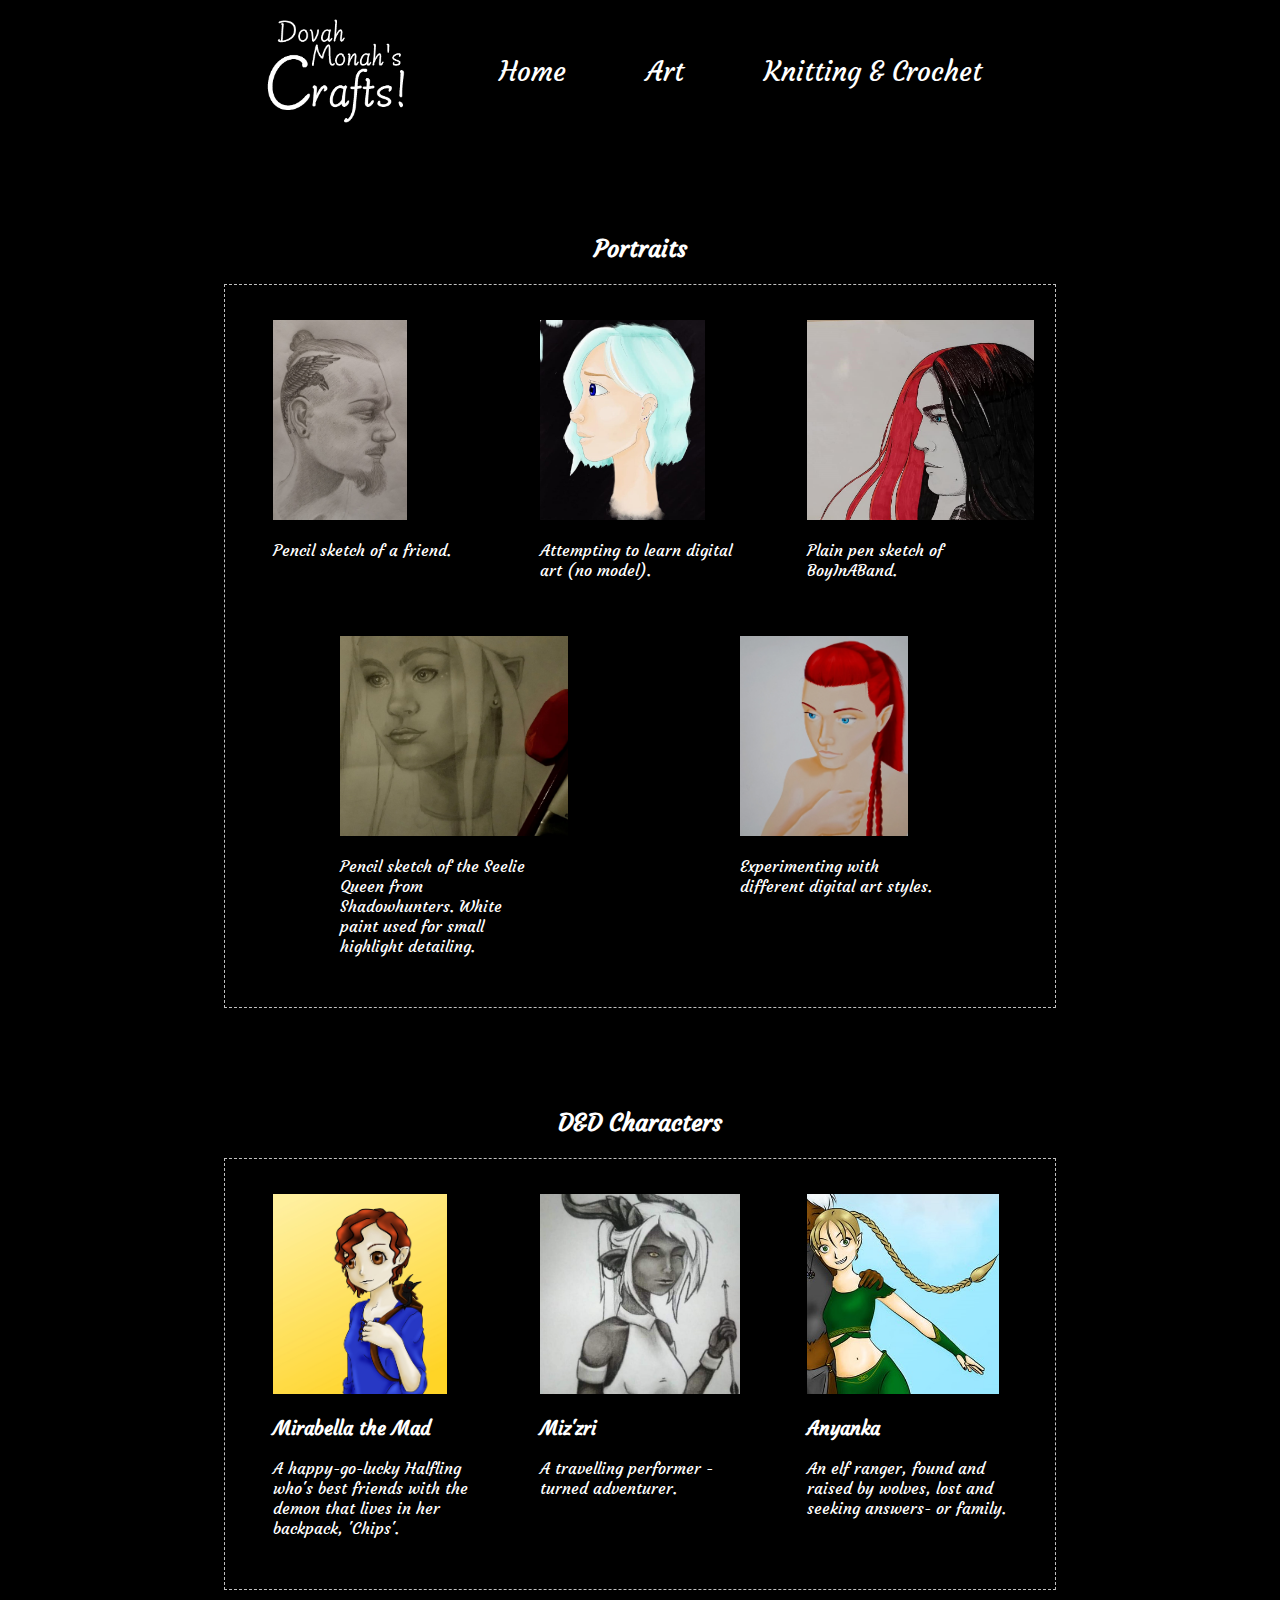
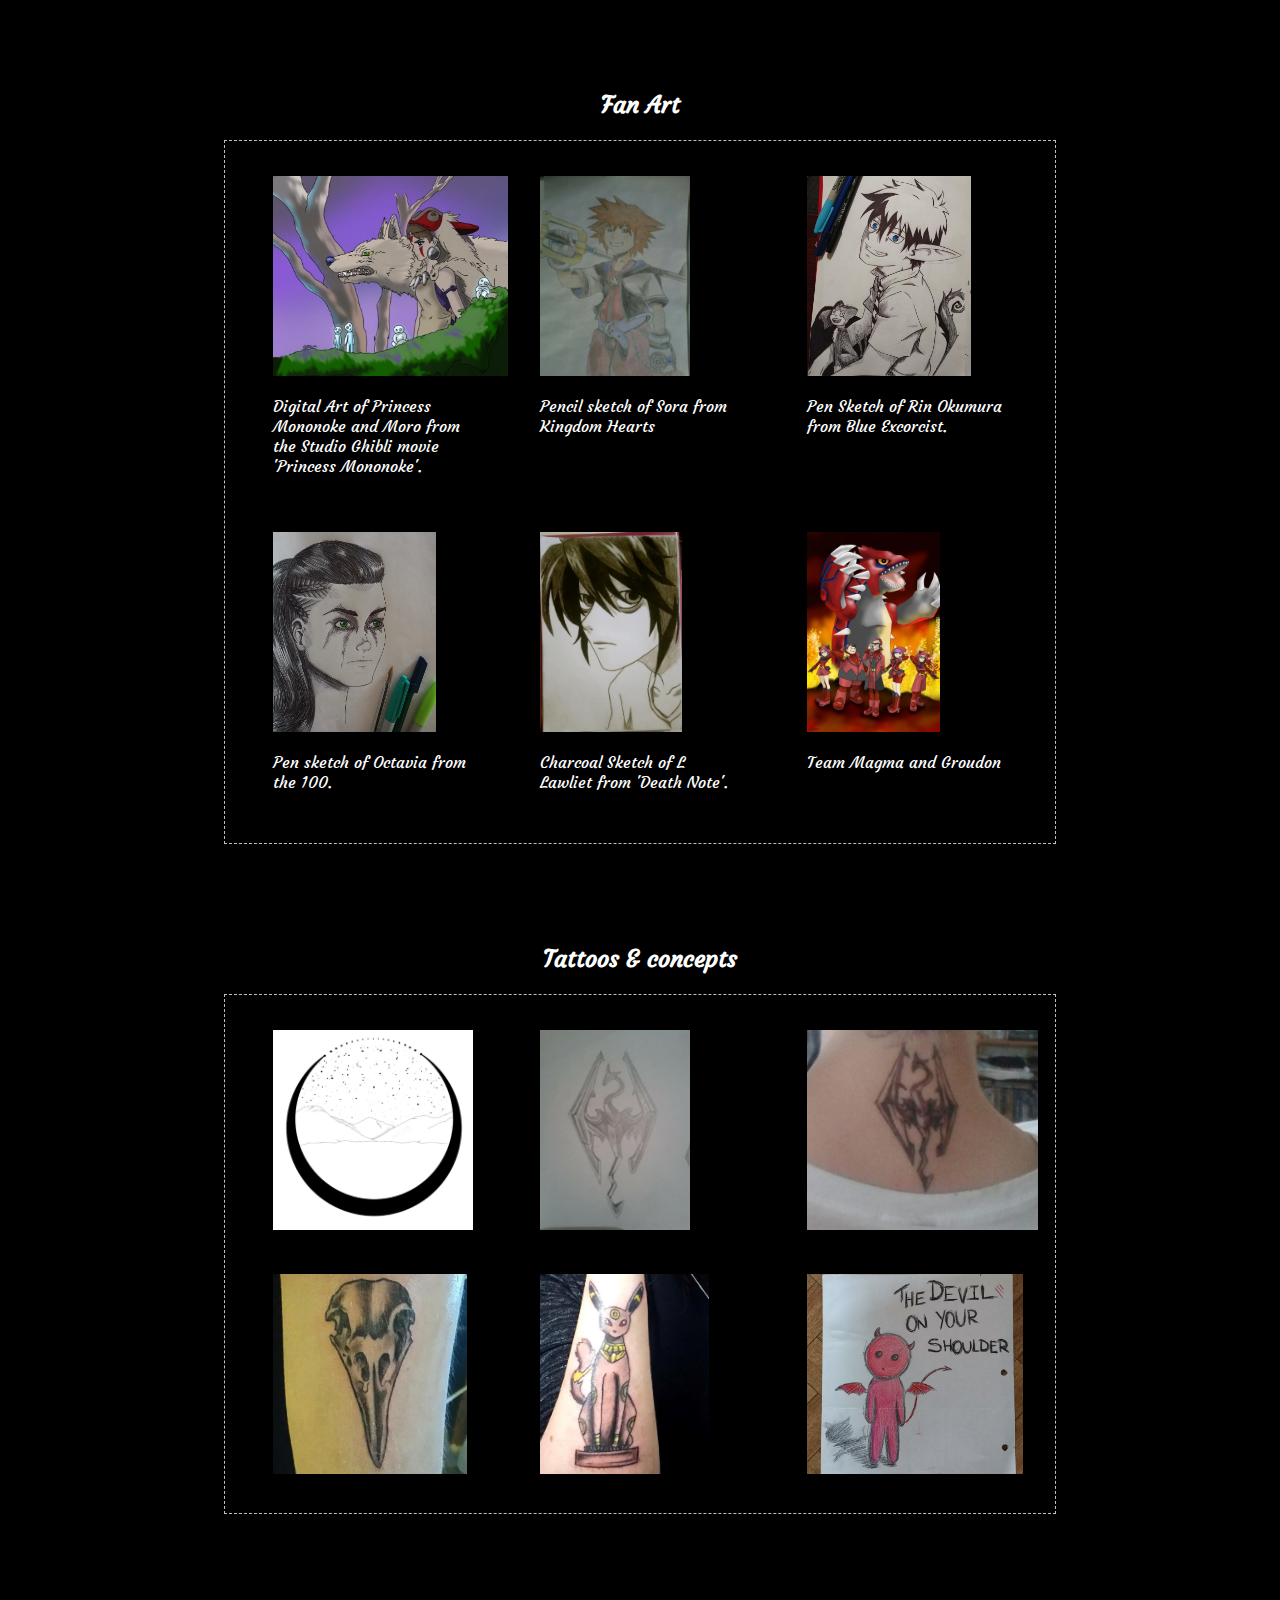
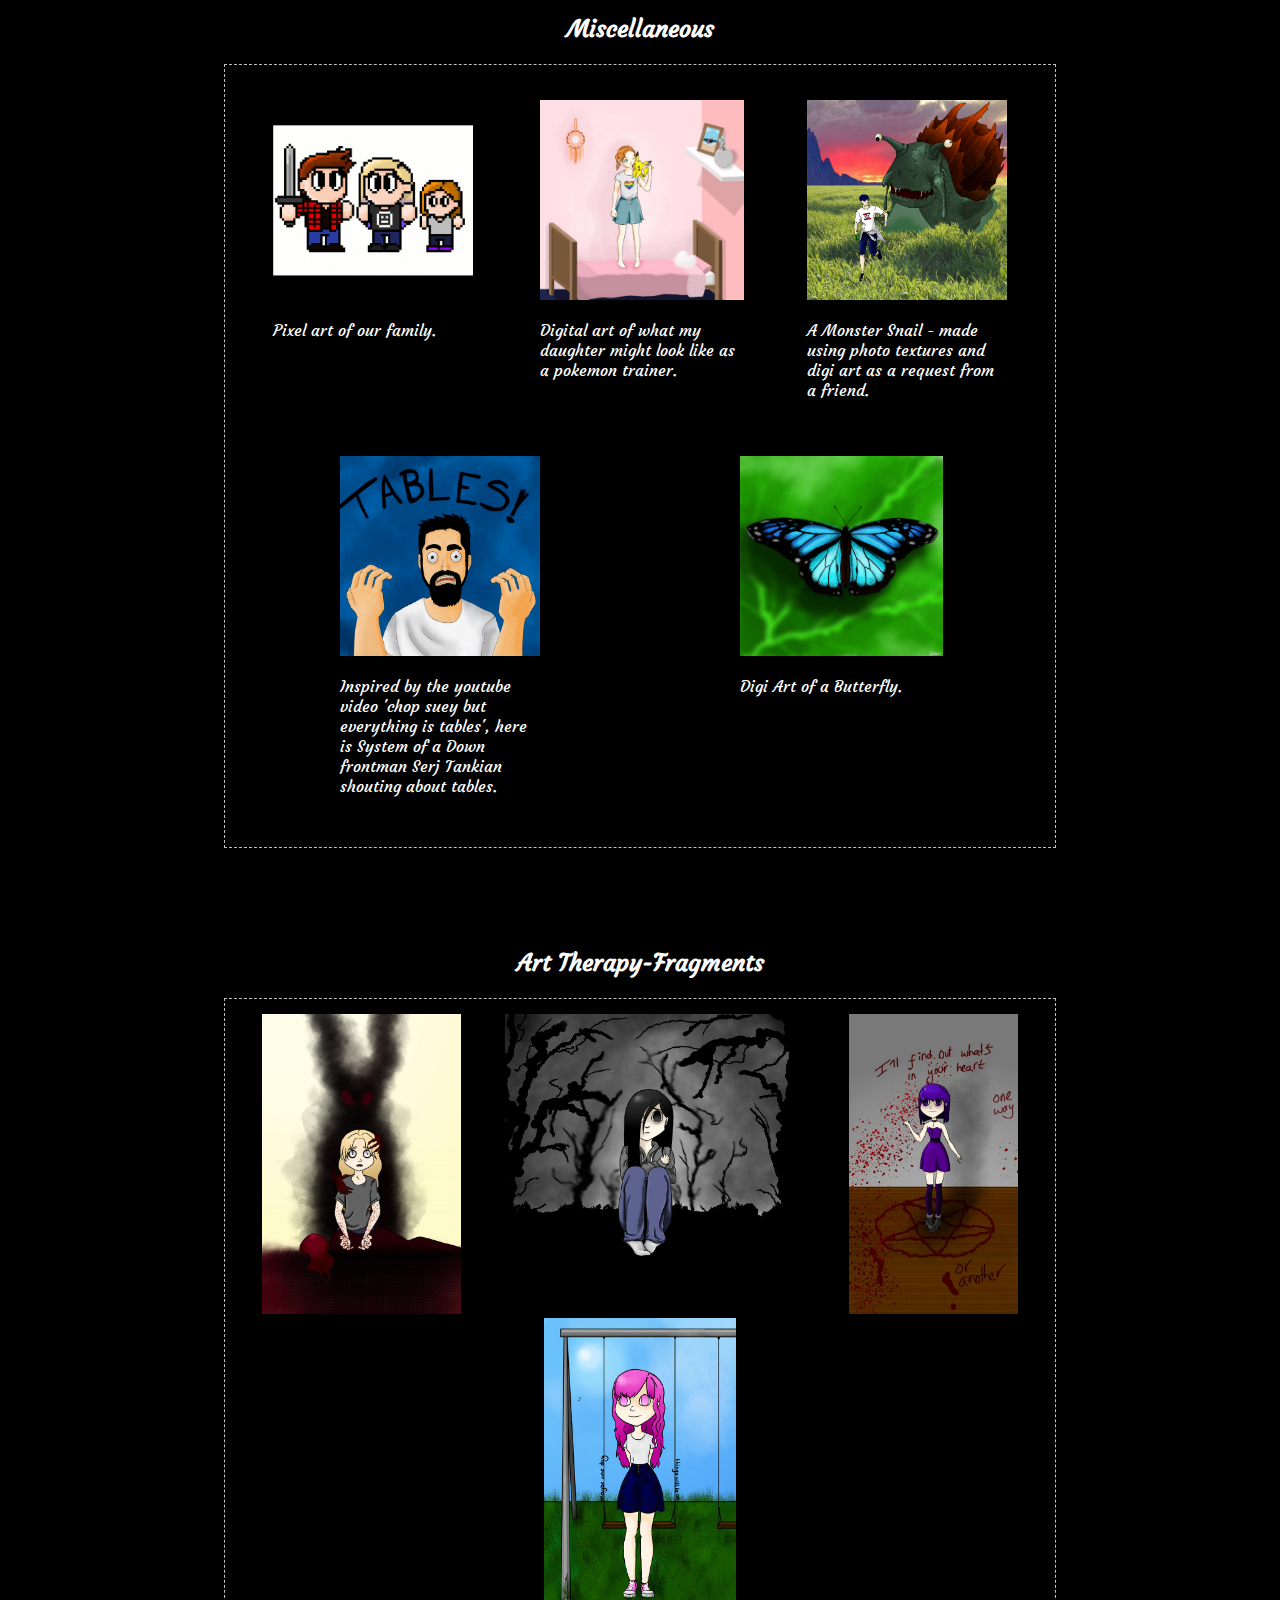
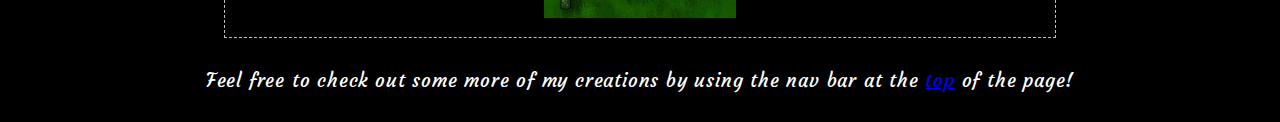
==== art.html @ a4caca9a "Update page aesthetic" ====
<!DOCTYPE html>
<html lang="en">
<head>
    <meta charset="utf-8">
    <meta name="viewport" content="width=device-width, initial-scale=1">
    <link rel="stylesheet" href="style.css">
    <link rel="preconnect" href="https://fonts.gstatic.com">
    <link href="https://fonts.googleapis.com/css2?family=Courgette&family=Quattrocento:wght@400;700&display=swap" rel="stylesheet">
    <title>DovahMonahsArt</title>
</head>
<body>
    <header id="top">
        <img src="logo.png">
        <nav>
            <ul>
                <li><a href="index.html">Home</a></li>
                <li><a href="art.html">Art</a></li>
                <li><a href="knit.html">Knitting & Crochet</a></li>
            </ul>
        </nav>
    </header>
    <main>
        <div>
            <h2>Portraits</h2>
            <div class="projects">
                <div class="proj">
                    <img src="callum.jpg">
                    <p>Pencil sketch of a friend.</p>
                </div>
                <div class="proj">
                    <img src="girlprofile.jpg">
                    <p>Attempting to learn digital art (no model).</p>
                </div>
                <div class="proj">
                    <img src="boyinaband.jpg">
                    <p>Plain pen sketch of BoyInABand.</p>
                </div>
                <div class="proj">
                    <img src="seeliequeen.jpg">
                    <p>Pencil sketch of the Seelie Queen from Shadowhunters. White paint used for small highlight detailing.</p>
                </div>
                <div class="proj">
                    <img src="redhead.jpg">
                    <p>Experimenting with different digital art styles.</p>
                </div>
            </div>
        </div>
        <div>
            <h2>D&D Characters</h2>
            <div class="projects">
                <div class="proj">
                    <img src="mirabella.jpeg">
                    <h3>Mirabella the Mad</h3>
                    <p>A happy-go-lucky Halfling who's best friends with the demon that lives in her backpack, 'Chips'.</p>
                </div>
                <div class="proj">
                    <img src="miz'zri.jpg">
                    <h3>Miz'zri</h3>
                    <p>A travelling performer - turned adventurer.</p>
                </div>
                <div class="proj">
                    <img src="anya.jpg">
                    <h3>Anyanka</h3>
                    <p>An elf ranger, found and raised by wolves, lost and seeking answers- or family.</p>
                </div>
            </div>
        </div>
        <div>
            <h2>Fan Art</h2>
            <div class="projects">
                <div class="proj">
                    <img src="mononoke.jpg">
                    <p>Digital Art of Princess Mononoke and Moro from the Studio Ghibli movie 'Princess Mononoke'.</p>
                </div>
                
                <div class="proj">
                    <img src="kingdomhearts.jpg">
                    <p>Pencil sketch of Sora from Kingdom Hearts</p>
                </div>
                <div class="proj">
                    <img src="rin.jpg">
                    <p>Pen Sketch of Rin Okumura from Blue Excorcist.</p>
                </div>
                <div class="proj">
                    <img src="octavia.jpg">
                    <p>Pen sketch of Octavia from the 100.</p>
                </div>
                <div class="proj">
                    <img src="l.jpg">
                    <p>Charcoal Sketch of L Lawliet from 'Death Note'.</p>
                </div>
                <div class="proj">
                    <img src="teammagma.jpg">
                    <p>Team Magma and Groudon</p>
                </div>
            </div>
        </div>
        <div>
            <h2>Tattoos & concepts</h2>
            <div class="projects">
                <div class="proj">
                    <img src="mountains.jpg">
                </div>
                <div class="proj">
                    <img src="skyrim.jpg">
                </div>
                <div class="proj">
                    <img src="skyrimtat.jpg">
                </div>
                <div class="proj">
                    <img src="skull.jpg">
                </div>
                <div class="proj">
                    <img src="umbreontat.jpg">
                </div>
                <div class="proj">
                    <img src="devil.jpg">
                </div>
            </div>
        </div>
        <div>
            <h2>Miscellaneous</h2>
            <div class="projects">
                <div class="proj">
                    <img src="pixelfamily.jpg">
                    <p>Pixel art of our family.</p>
                </div>
                <div class="proj">
                    <img src="kiddotrainer.jpg">
                    <p>Digital art of what my daughter might look like as a pokemon trainer.</p>
                </div>
                <div class="proj">
                    <img src="monstersnail.jpeg">
                    <p>A Monster Snail - made using photo textures and digi art as a request from a friend.</p>
                </div>
                <div class="proj">
                    <img src="tables.jpg">
                    <p>Inspired by the youtube video 'chop suey but everything is tables', here is System of a Down frontman Serj Tankian shouting about tables.</p>
                </div>
                <div class="proj">
                    <img src="butterfly.jpg">
                    <p>Digi Art of a Butterfly.</p>
                </div>
            </div>            
        </div>
        <div>
            <h2>Art Therapy-Fragments</h2>
            <div class="projects">
                <div class="projb">
                    <img src="guiltfrag.jpg">
                </div>
                <div class="projb">
                    <img src="depressionfrag.jpg">
                </div>
                <div class="projb">
                    <img src="paranoiafrag.jpg">
                </div>
                <div class="projb">
                    <img src="optimismfrag.jpg">
                </div>
            </div>
            
        </div>
        
    </main>
    <footer>
        <p>Feel free to check out some more of my creations by using the nav bar at the <a href="#top">top</a> of the page!</p>
    </footer>
</body>
    
</html>
---- style.css ----
html {
    background-color: black;
    color:white;
    font-family: Courgette;
    font-size: 16px;
}

header {
    display: flex;
    justify-content: center;
}

header img {
    height:120px;
    width: auto;
}

nav ul {
    list-style: none;
    display: flex;
    justify-content: center;
}

nav li {
    margin: 30px 40px;
    font-size: 1.7rem;
}

nav li a {
    text-decoration: none;
    color: white;
}

nav li a:hover {
    color: grey;
}

.mission {
    display: flex;
    background-image: url("peachdc.jpg");
    background-repeat: no-repeat;
    height: 850px;
    width: 504px;
    background-size: contain;
    margin: 20px auto;
    align-items: center;
    justify-content: center;
}

.mission p {
    background-color: rgba(0, 0, 0, 0.8);
    width: 100%;
    padding:10px;
    font-size: 1.5rem;
    text-align: center;
    letter-spacing: .2rem;
}

h2 {
    text-align: center;
    margin-top: 100px;
}

.projects {
    display: flex;
    flex-wrap: wrap;
    max-width: 800px;
    margin: 20px auto;
    justify-content: space-around;
    padding: 15px;
    border: dashed 1px silver;
}

.proj img{
    width: auto;
    height: 200px;
}
.projb img{
    height: 300px;
    width:auto;
}
.proj {
    width: 200px;
    margin: 20px;
}

#leftright {
    display: flex;
    flex-direction: column;
    margin: 10px auto;
    width: 800px;
}

#leftright img {
    height: 200px;
    width: auto;
}

.left {
    display: flex;
    justify-content: flex-start;
    margin: 20px;
}

.right {
    display: flex;
    flex-direction: row-reverse;
    justify-content: flex-start;
    margin:20px;
}

.left div {
    width: 300px;
    padding: 10px 20px;
    background-color: rgba(100,100,100,.25);
}

.right div {
    width: 300px;
    padding: 10px 20px;
    background-color: rgba(100,100,100,.25);
    text-align: right;
}

.left p, .right p {
    font-family: Quattrocentro;
    font-size: 1.1rem;
    letter-spacing: .1rem;
}

footer {
    text-align: center;
    font-size: 1.2rem;
    letter-spacing: 0.05rem;
    margin:30px;
}

@media only screen and (max-width:670px){
    header{
        flex-direction: column;
    }
    header img {
        height: 160px;
        width:220px;
        margin: 10px auto;
    }
    
    nav ul{
        padding: 0;
    }
    
    .mission{
        height: 500px;
        width:300px;
    }
    
    .mission p {
        font-size: 1.2rem;
        letter-spacing: .1rem;
    }
    .projects{
        max-width: 500px;
    }
    .proj {
        width: 400px;
    }
    .proj img {
        width: 380px;
        height: auto;
    }
    .projb img{
        height:450px;
        width: auto;
    }
    
    #leftright {
        max-width: 600px;
    }
}

@media only screen and (max-width:460px){
    html {
        font-family: Quattrocentro;
    }
    
    nav li {
        font-size: 1.2rem;
        margin: 10px;
    }
    .projects {
        width: 300px;
    }
    
    .proj {
        width: 280px;
    }
    .proj img{
        height: auto;
        width: 260px;
    }
    .projb img{
        width: 260px;
        height: auto;
    }
    #leftright {
        max-width: 300px;
        font-size: 1.2rem;
    }
    #leftright img {
        width: 300px;
        height:300px;
    }
    .left,.right {
        flex-direction: column;
        justify-content: center;
        flex-wrap: wrap;
        margin: 60px auto 0 auto;
    }
    .left div, .right div {
        width: 280px;
        padding:10px;
    }
    
}
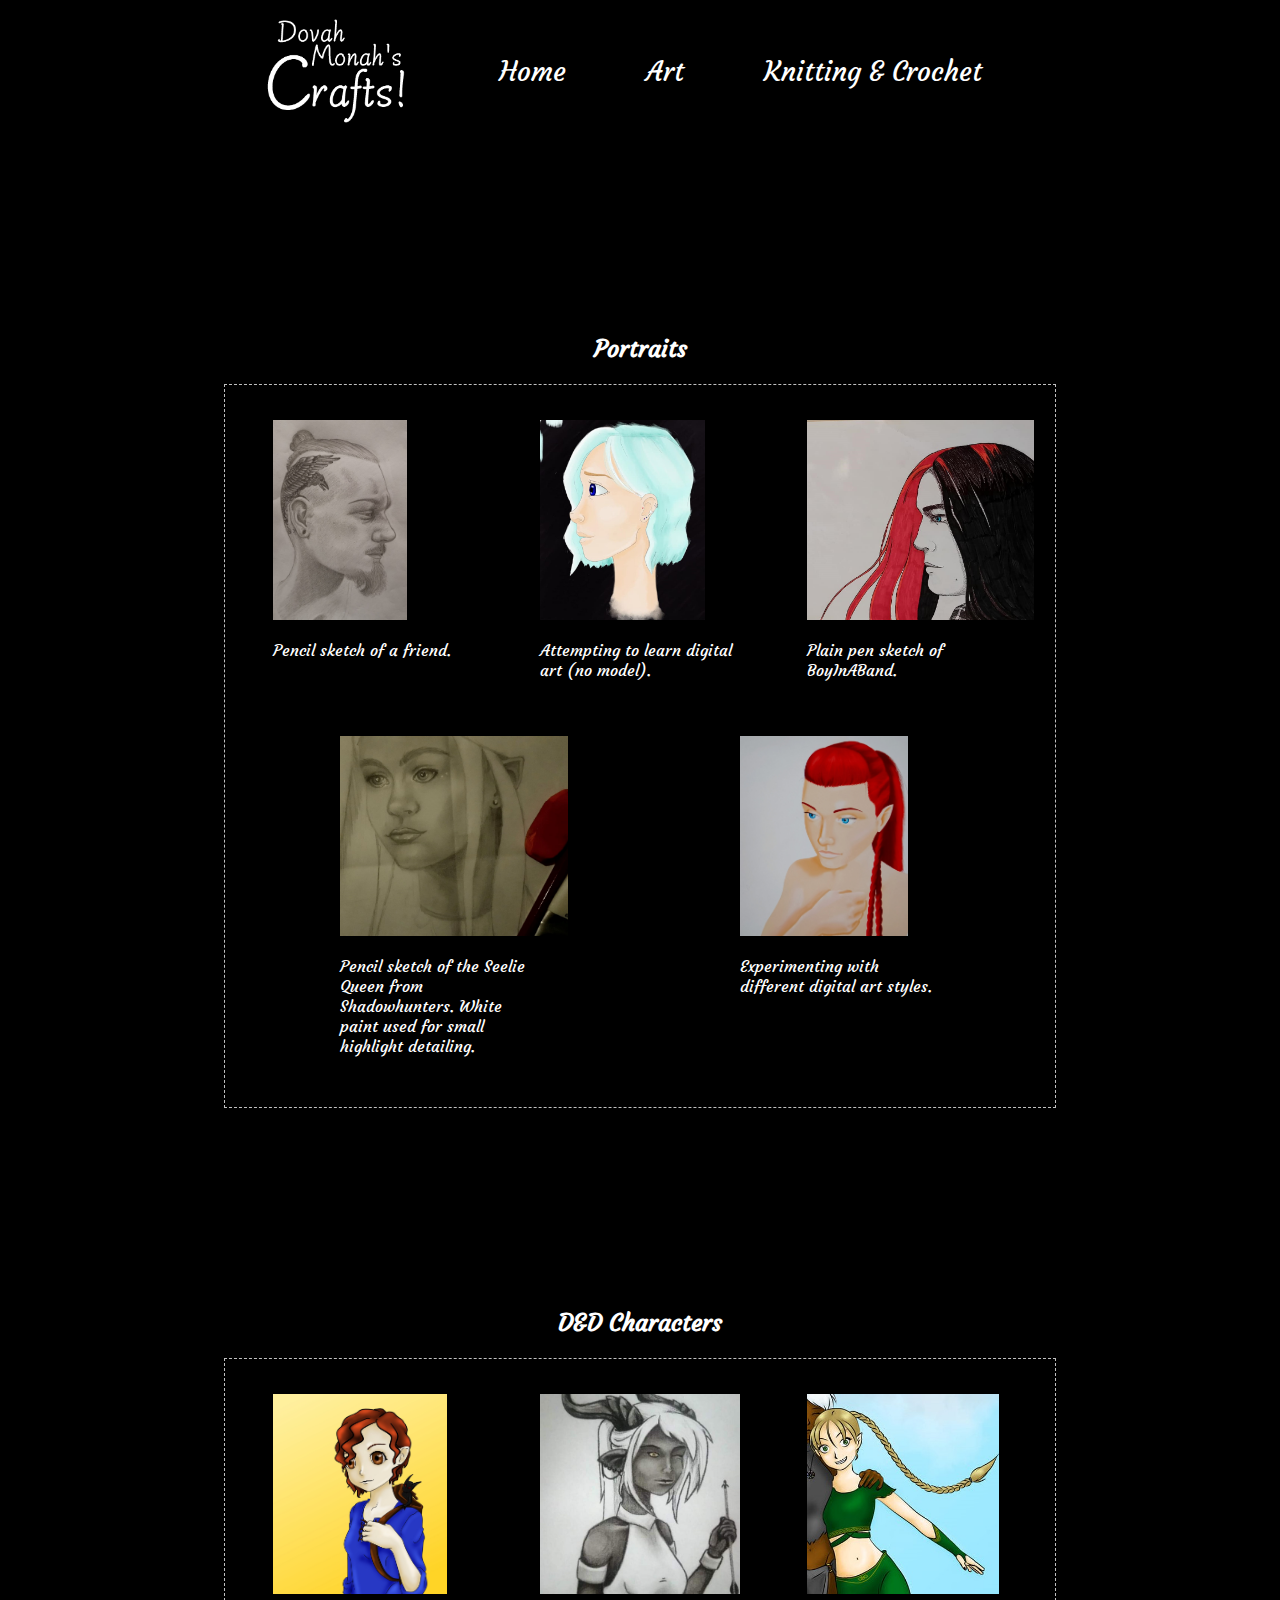
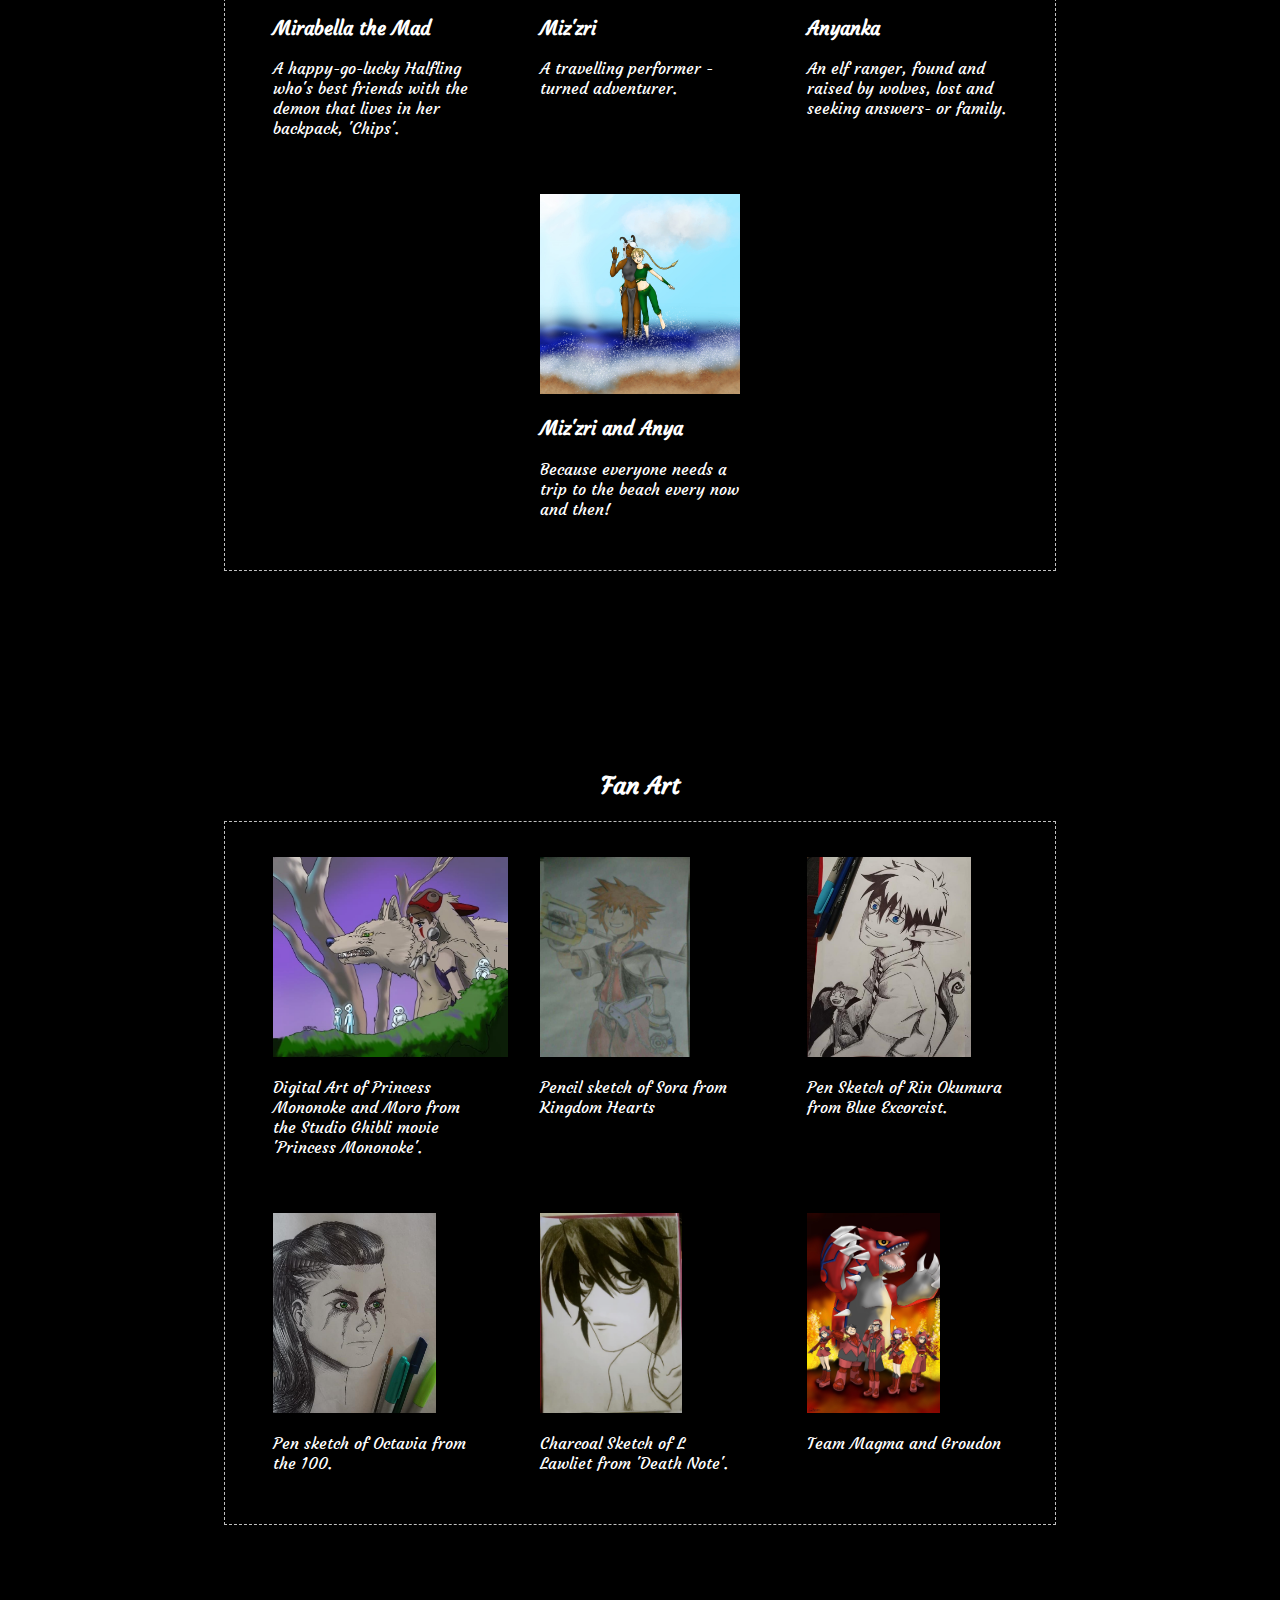
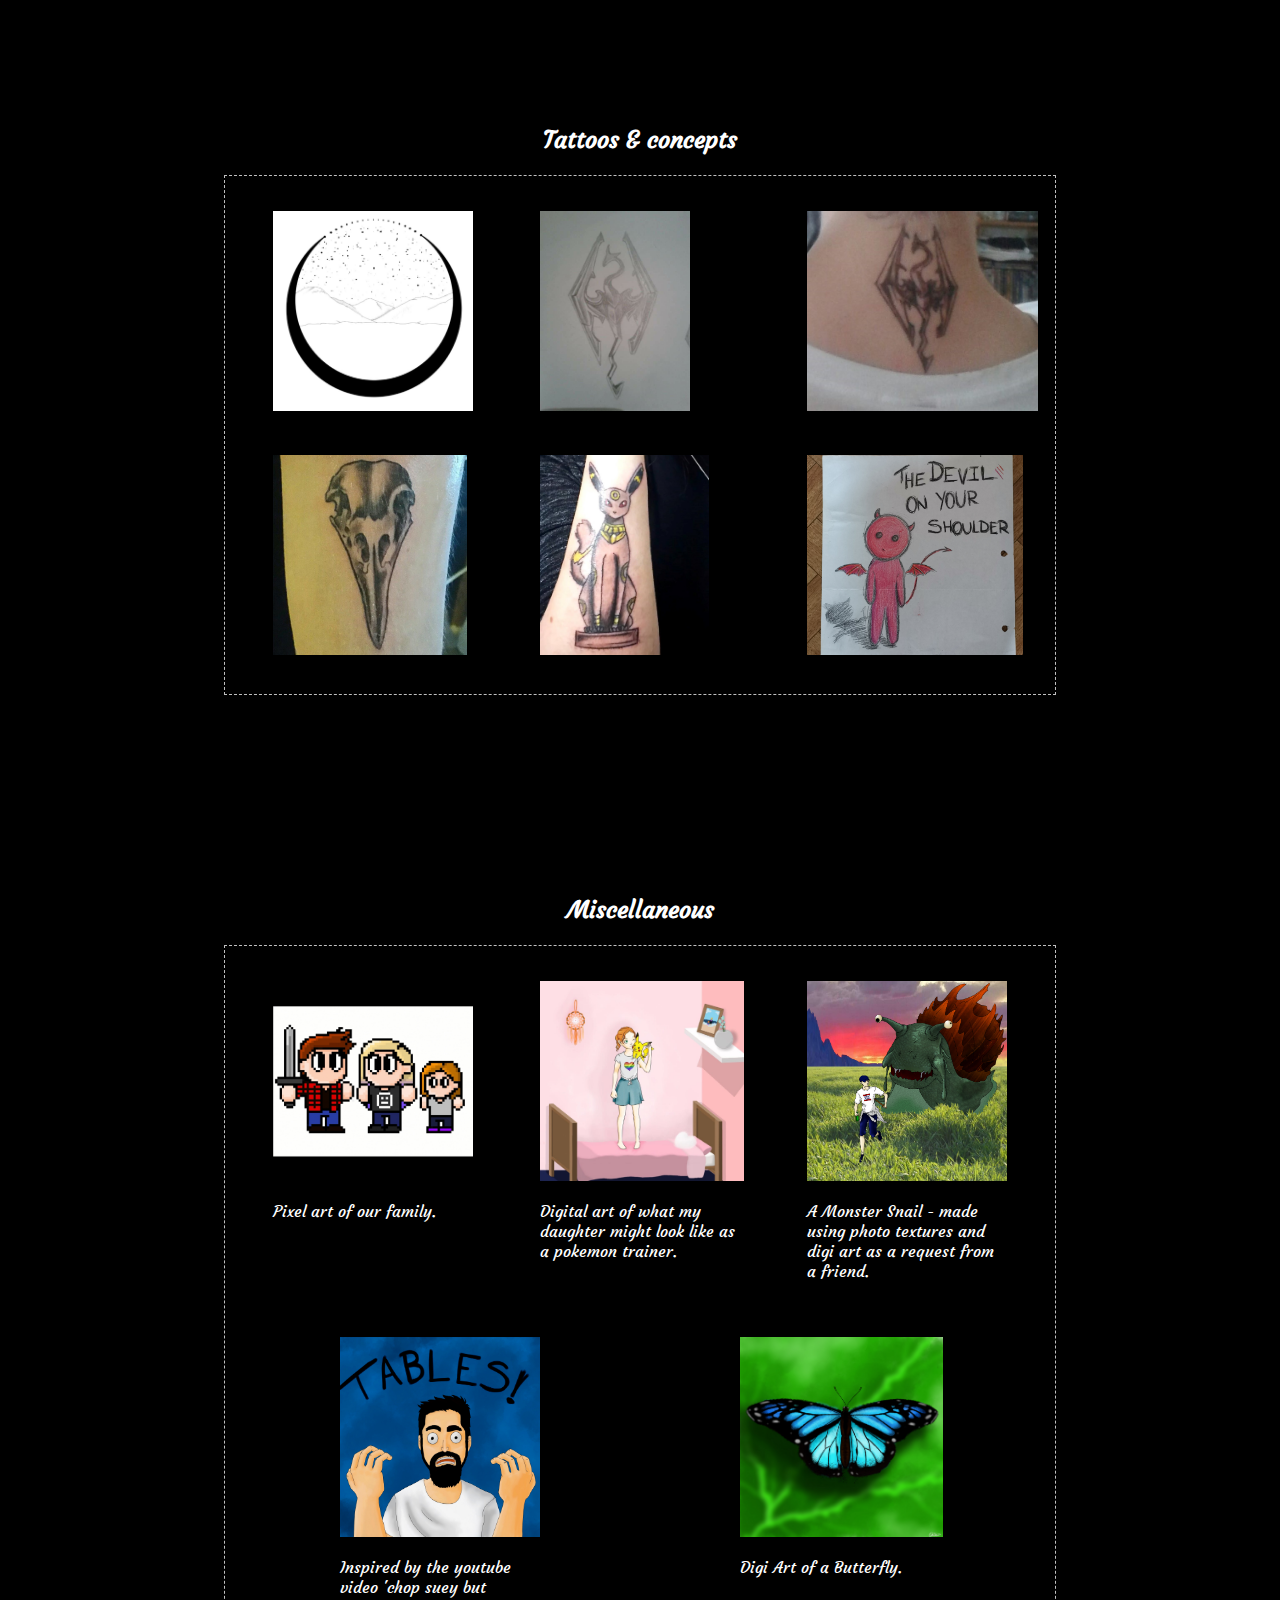
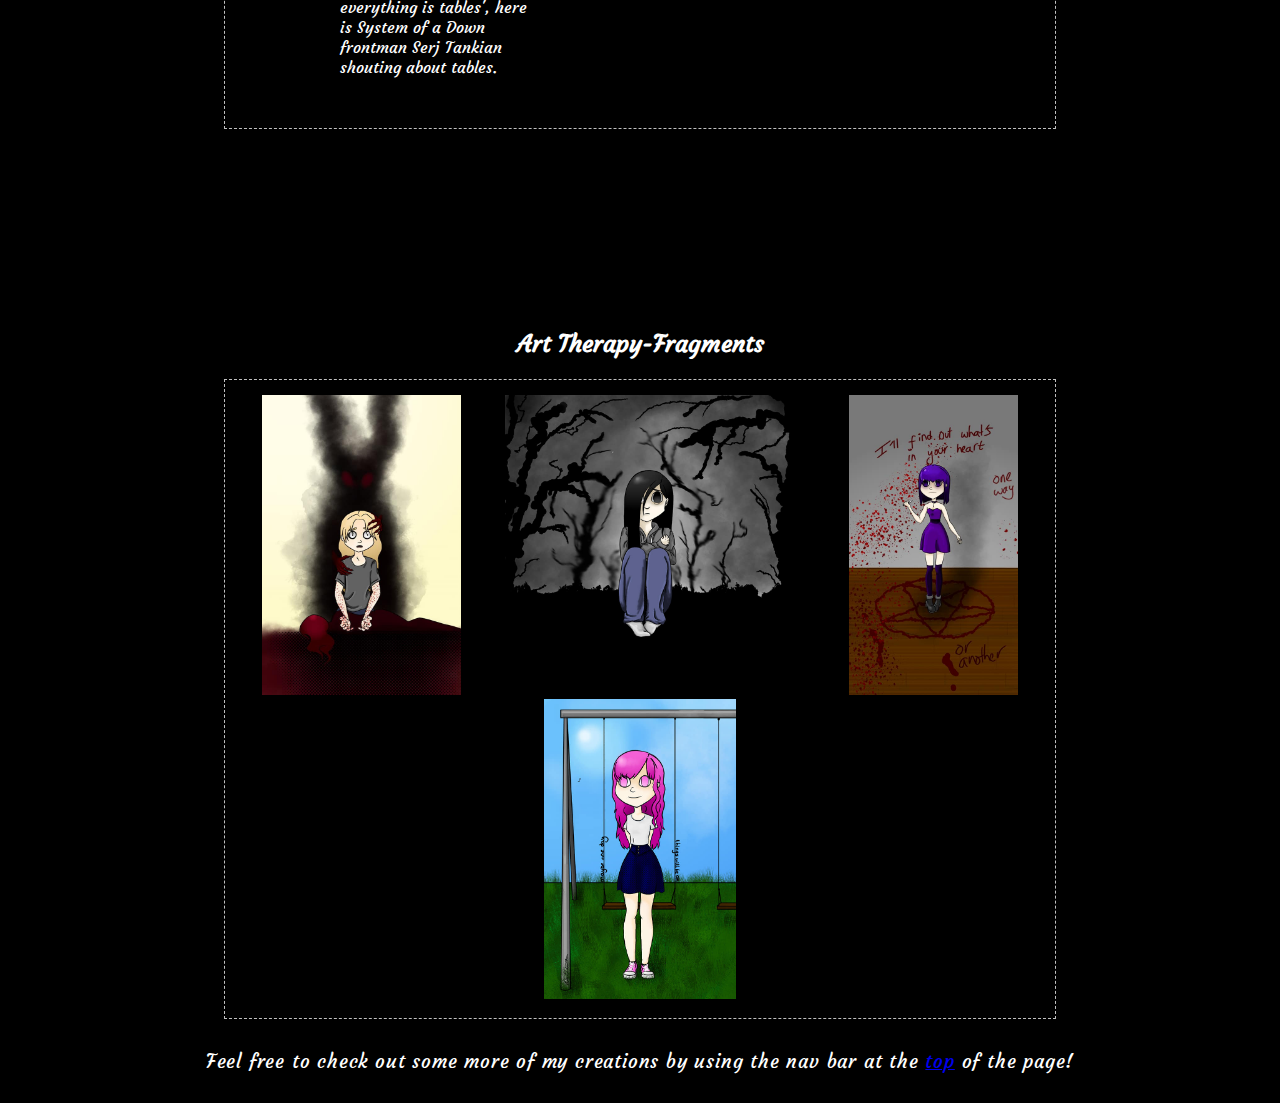
==== commit 6bd4b56b: "fix typos and add vertical space" ====
--- a/art.html
+++ b/art.html
@@ -62,6 +62,11 @@
                     <img src="anya.jpg">
                     <h3>Anyanka</h3>
                     <p>An elf ranger, found and raised by wolves, lost and seeking answers- or family.</p>
+                </div>
+                <div class="proj">
+                    <img src="beach.jpg">
+                    <h3>Miz'zri and Anya</h3>
+                    <p>Because everyone needs a trip to the beach every now and then!</p>
                 </div>
             </div>
         </div>
--- a/style.css
+++ b/style.css
@@ -58,7 +58,7 @@
 
 h2 {
     text-align: center;
-    margin-top: 100px;
+    margin-top: 200px;
 }
 
 .projects {
@@ -110,13 +110,13 @@
 }
 
 .left div {
-    width: 300px;
+    width: 350px;
     padding: 10px 20px;
     background-color: rgba(100,100,100,.25);
 }
 
 .right div {
-    width: 300px;
+    width: 350px;
     padding: 10px 20px;
     background-color: rgba(100,100,100,.25);
     text-align: right;
@@ -207,8 +207,8 @@
         font-size: 1.2rem;
     }
     #leftright img {
-        width: 300px;
-        height:300px;
+        width: 260px;
+        height:auto;
     }
     .left,.right {
         flex-direction: column;
@@ -220,5 +220,8 @@
         width: 280px;
         padding:10px;
     }
+    .right div{
+        text-align: left;
+    }
     
 }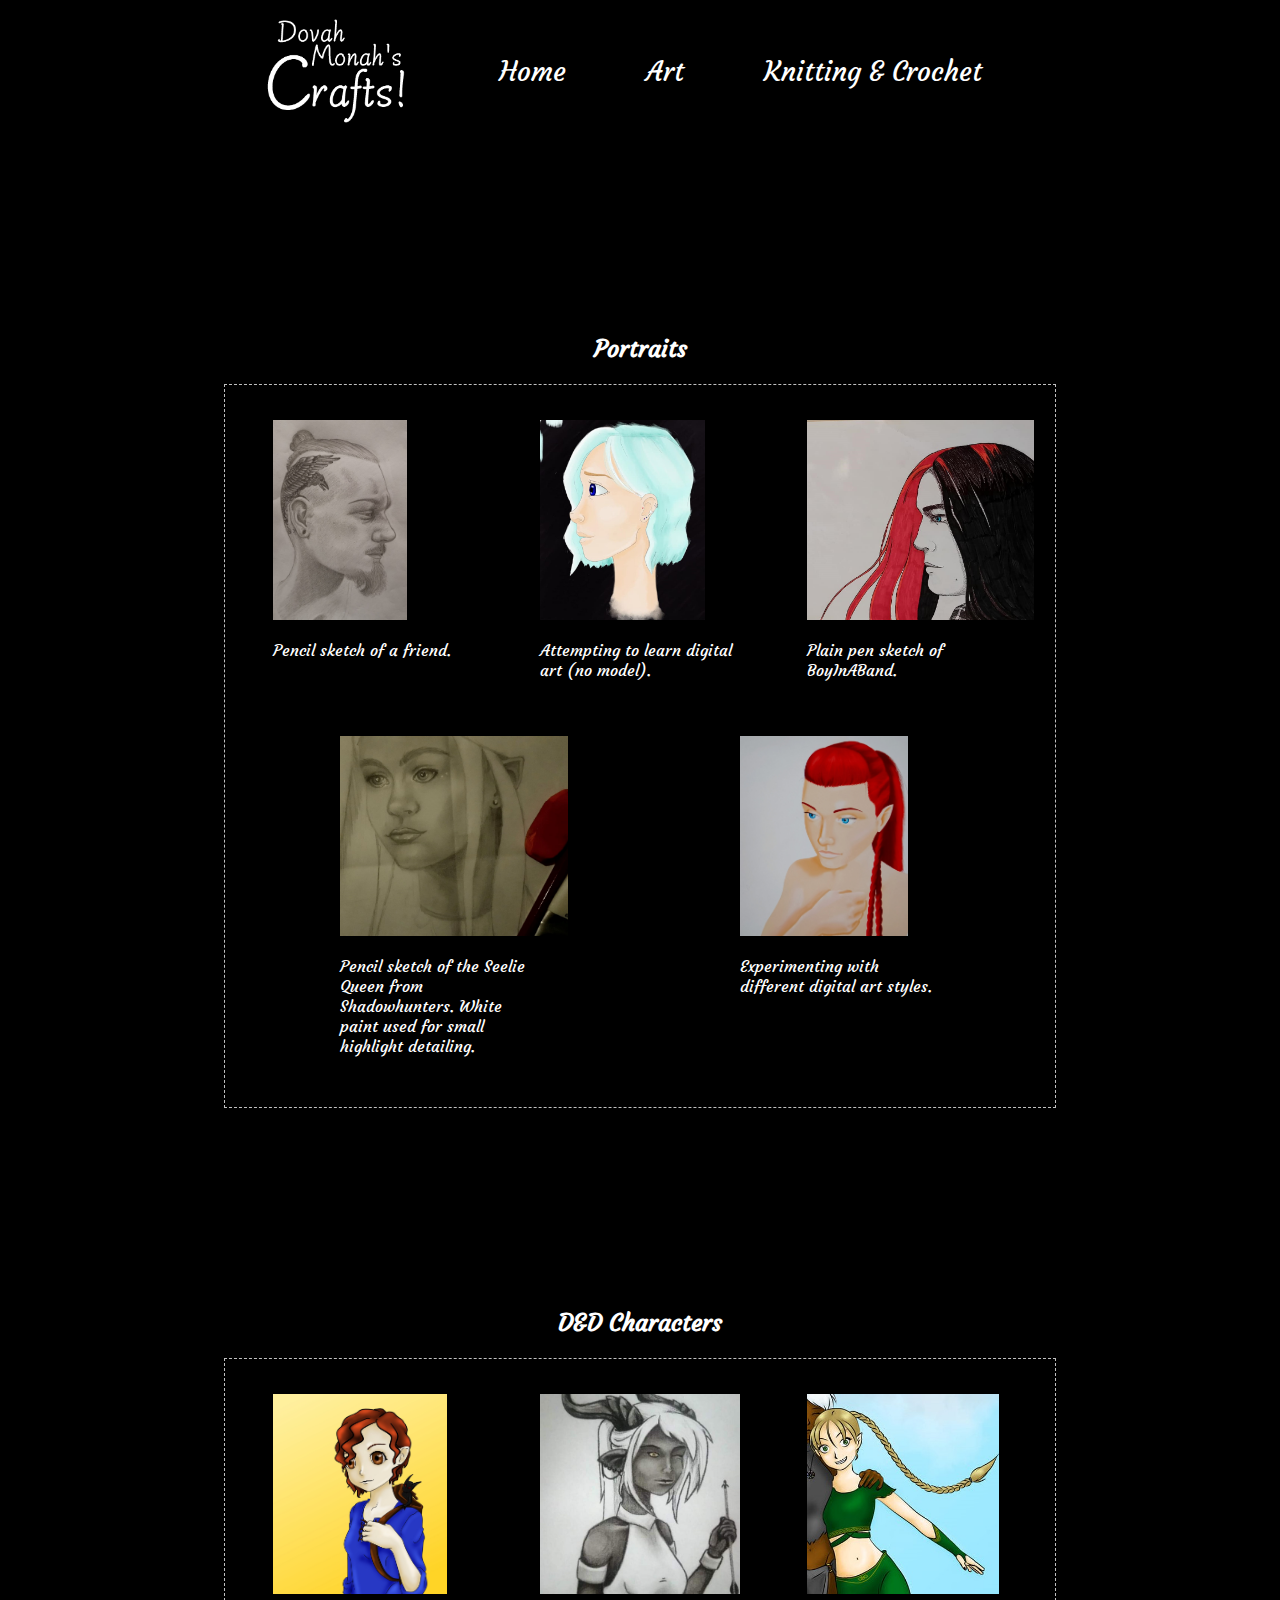
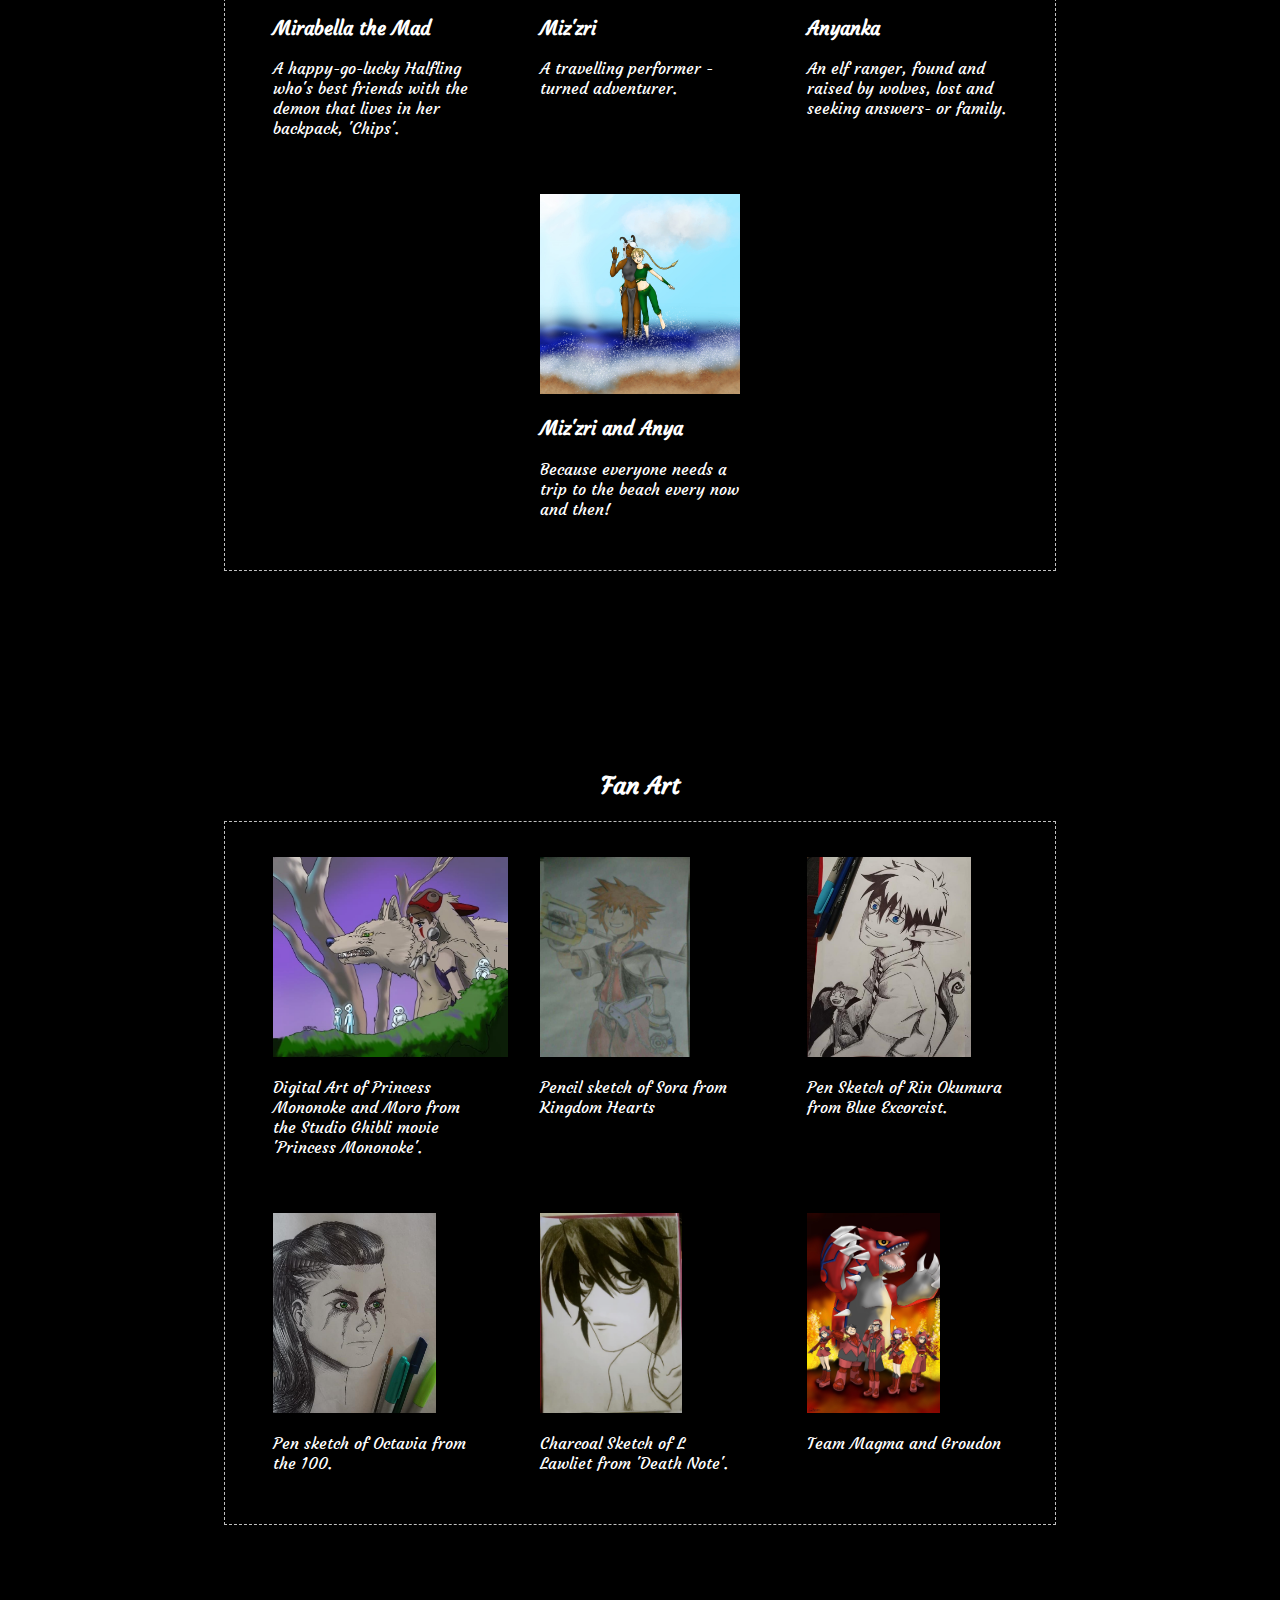
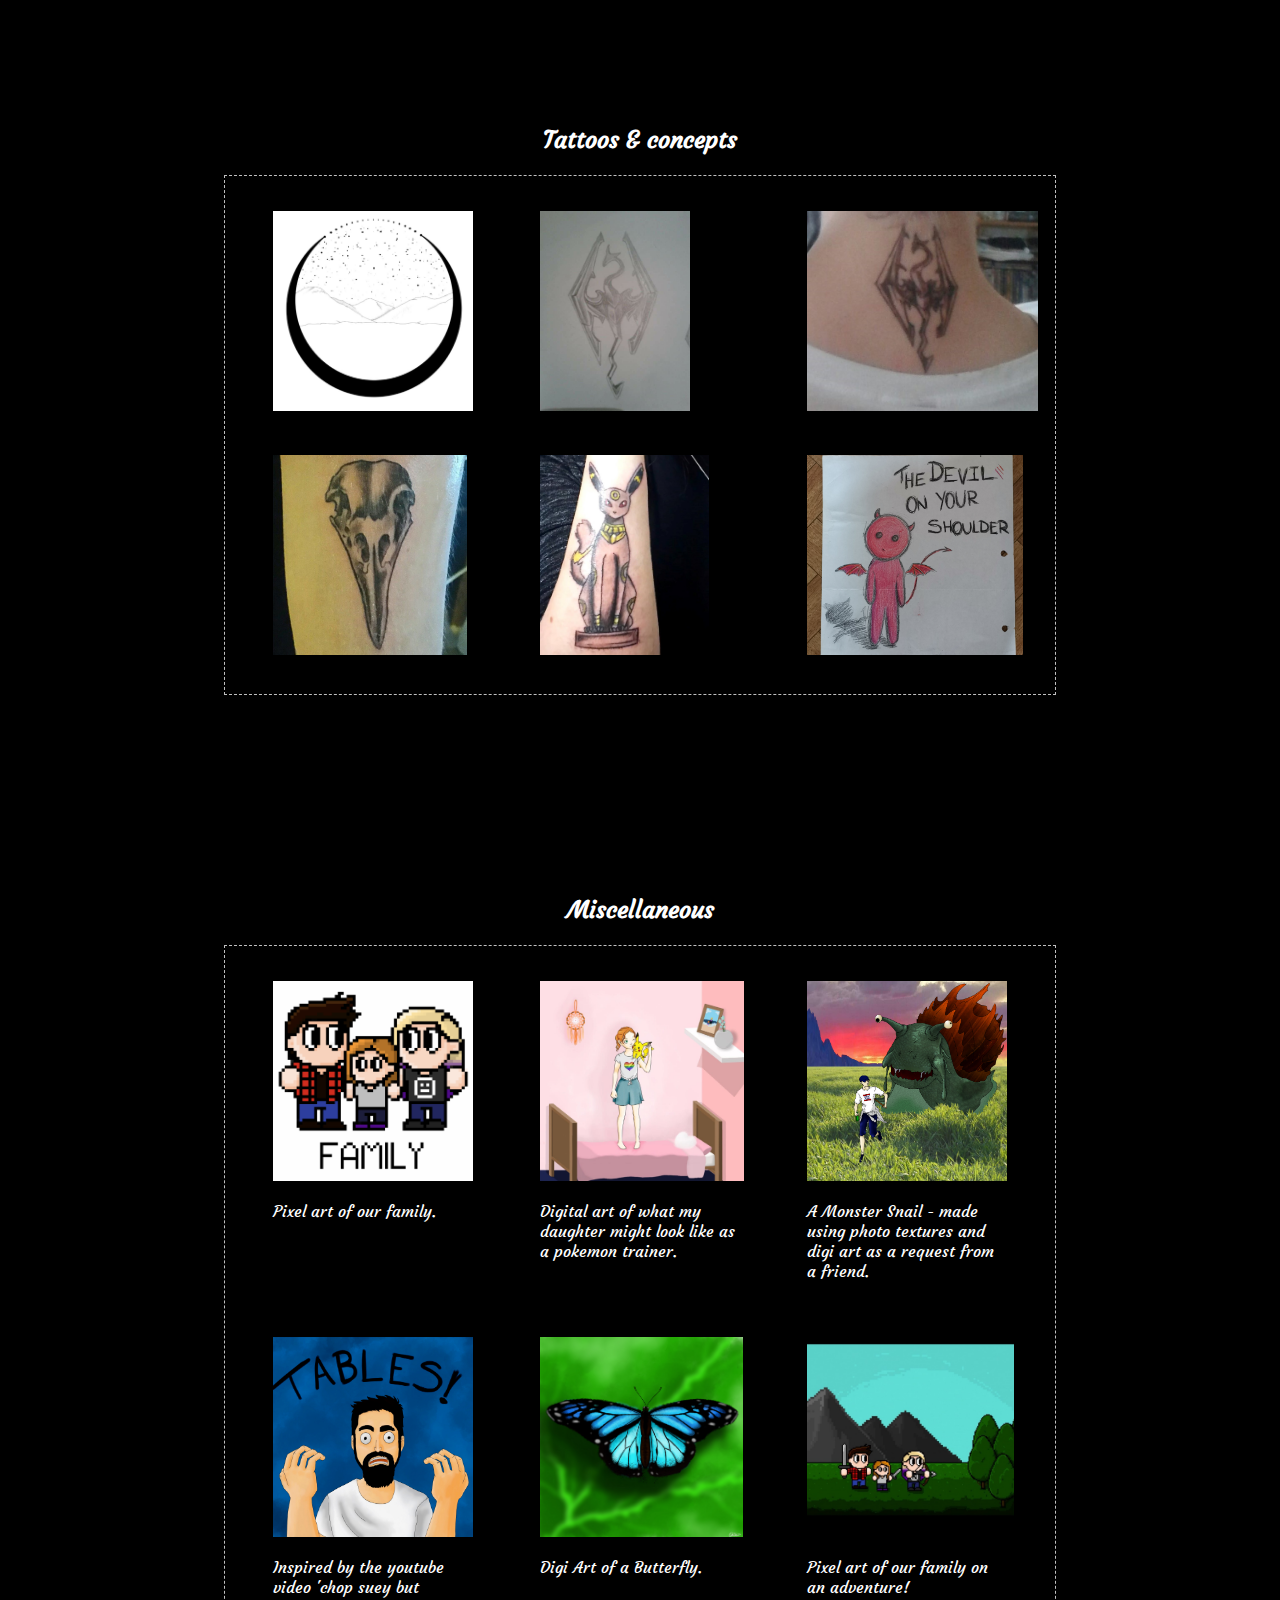
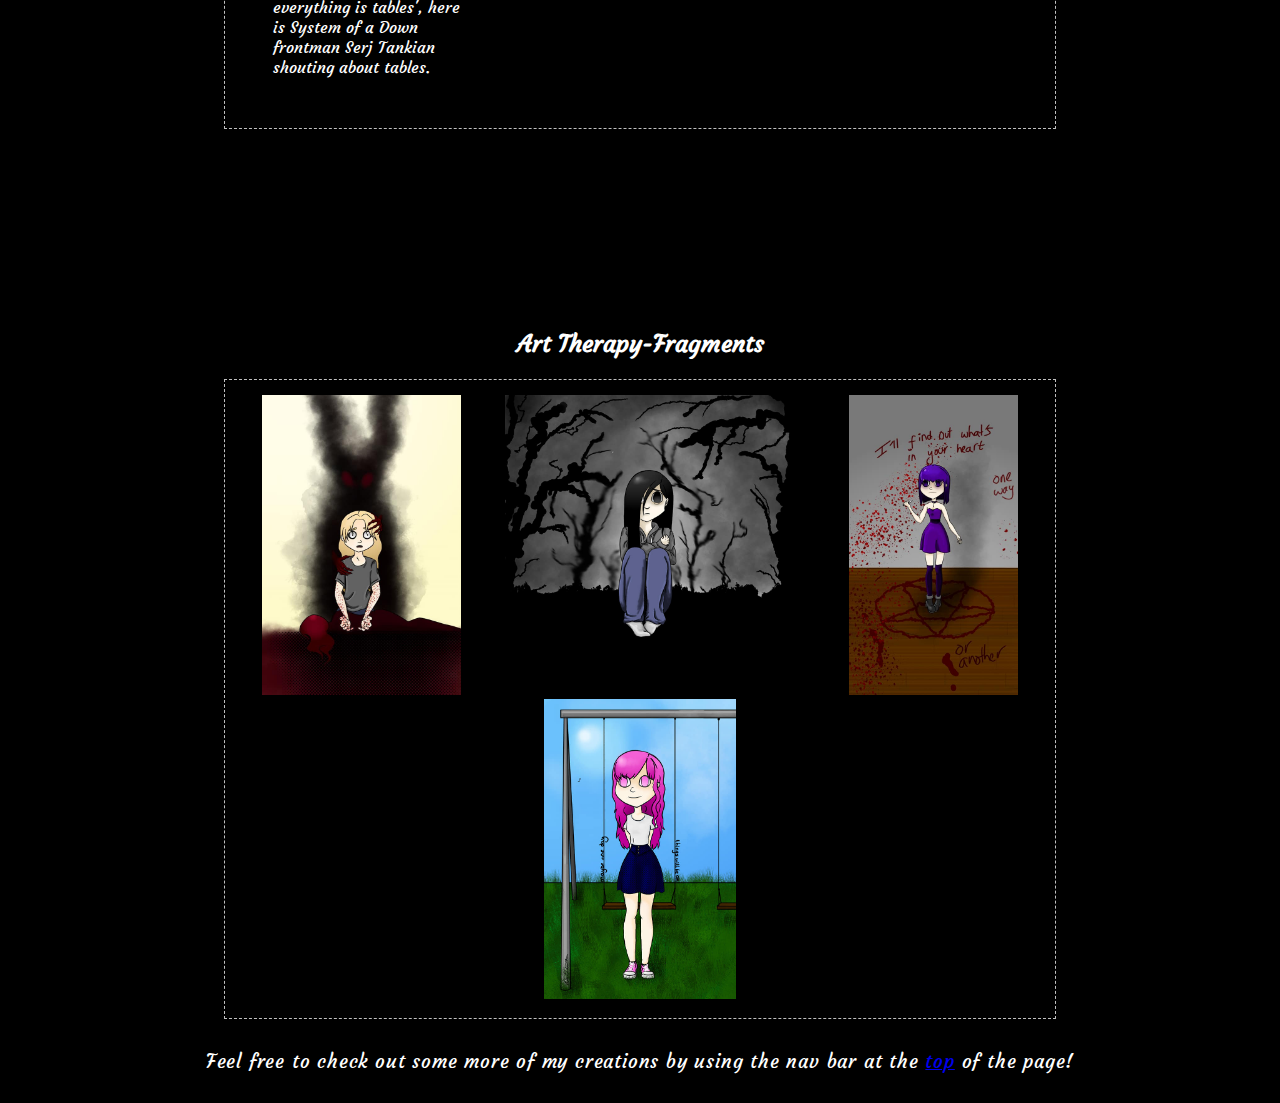
==== commit d817be67: "update pixel art" ====
--- a/art.html
+++ b/art.html
@@ -127,7 +127,7 @@
             <h2>Miscellaneous</h2>
             <div class="projects">
                 <div class="proj">
-                    <img src="pixelfamily.jpg">
+                    <img src="pixelfamily.png">
                     <p>Pixel art of our family.</p>
                 </div>
                 <div class="proj">
@@ -145,6 +145,10 @@
                 <div class="proj">
                     <img src="butterfly.jpg">
                     <p>Digi Art of a Butterfly.</p>
+                </div>
+                <div class="proj">
+                    <img src="pixelAdventure.jpg">
+                    <p>Pixel art of our family on an adventure!</p>
                 </div>
             </div>            
         </div>
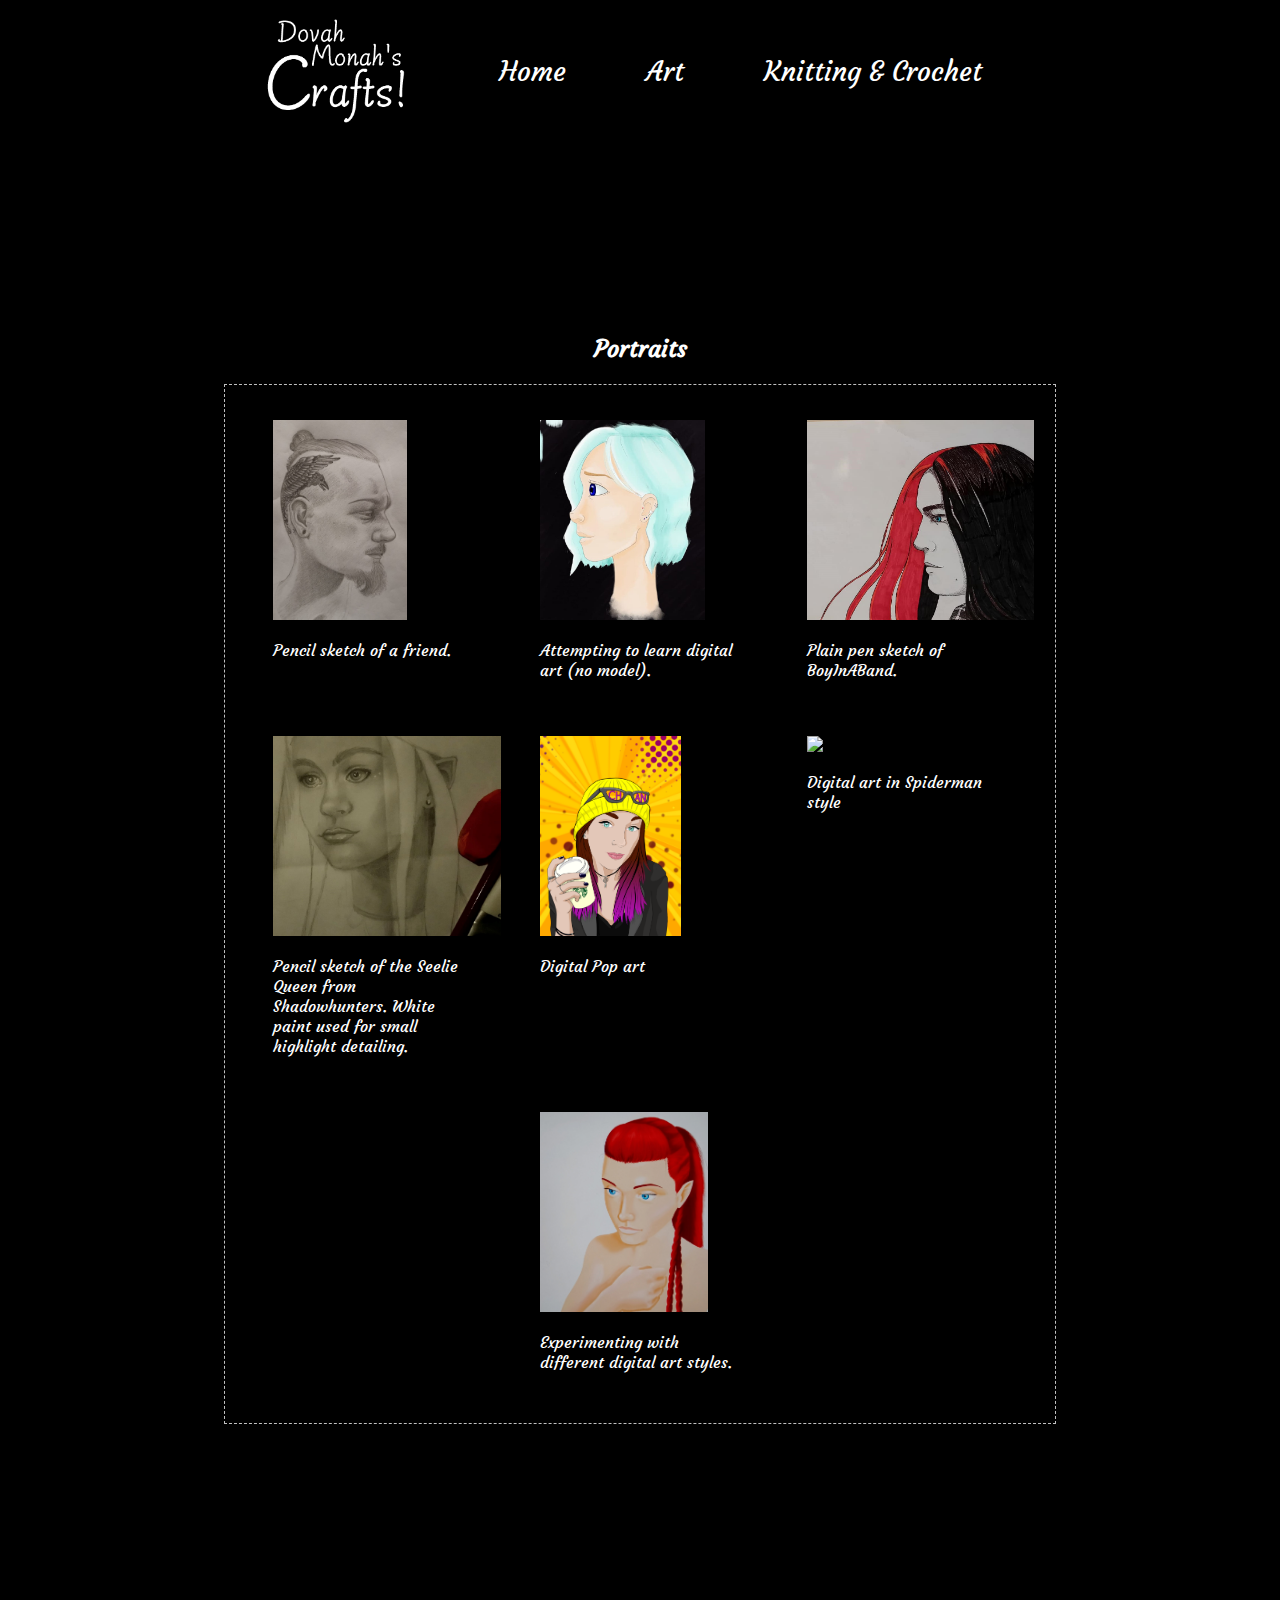
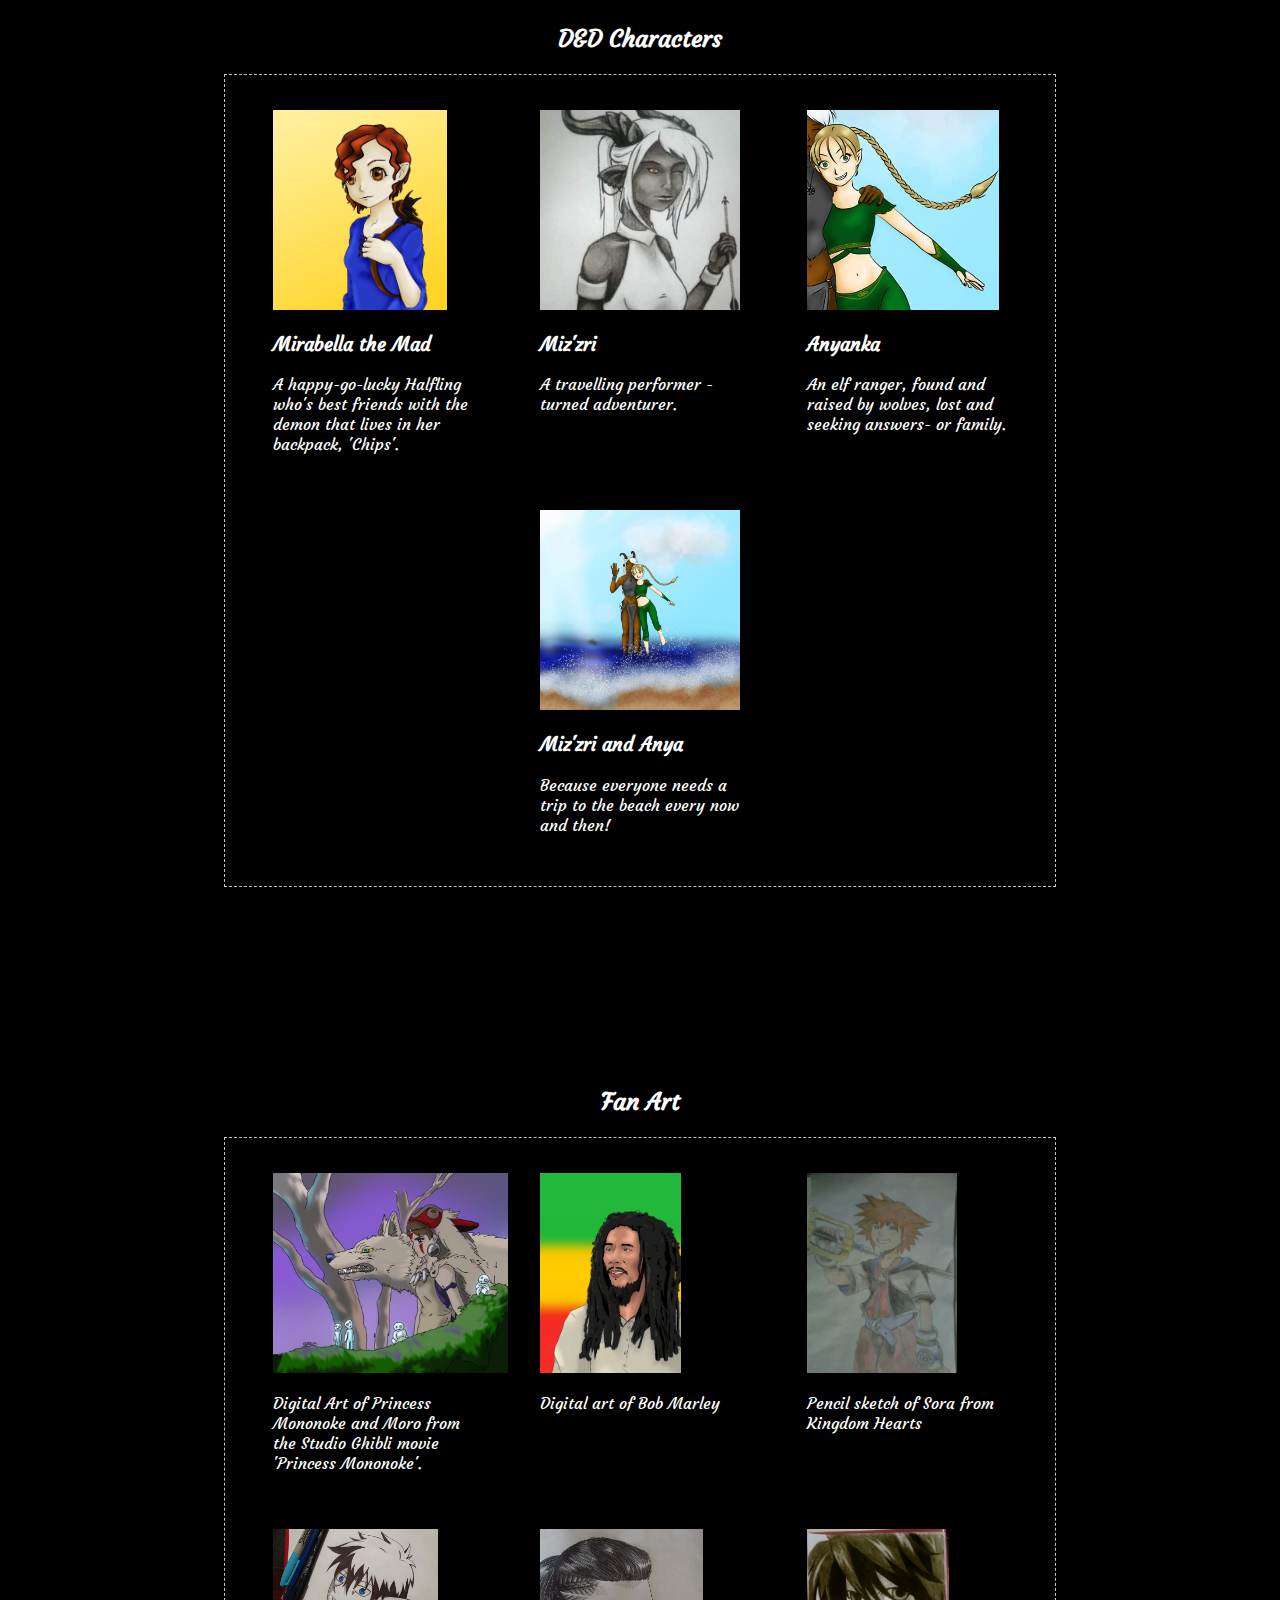
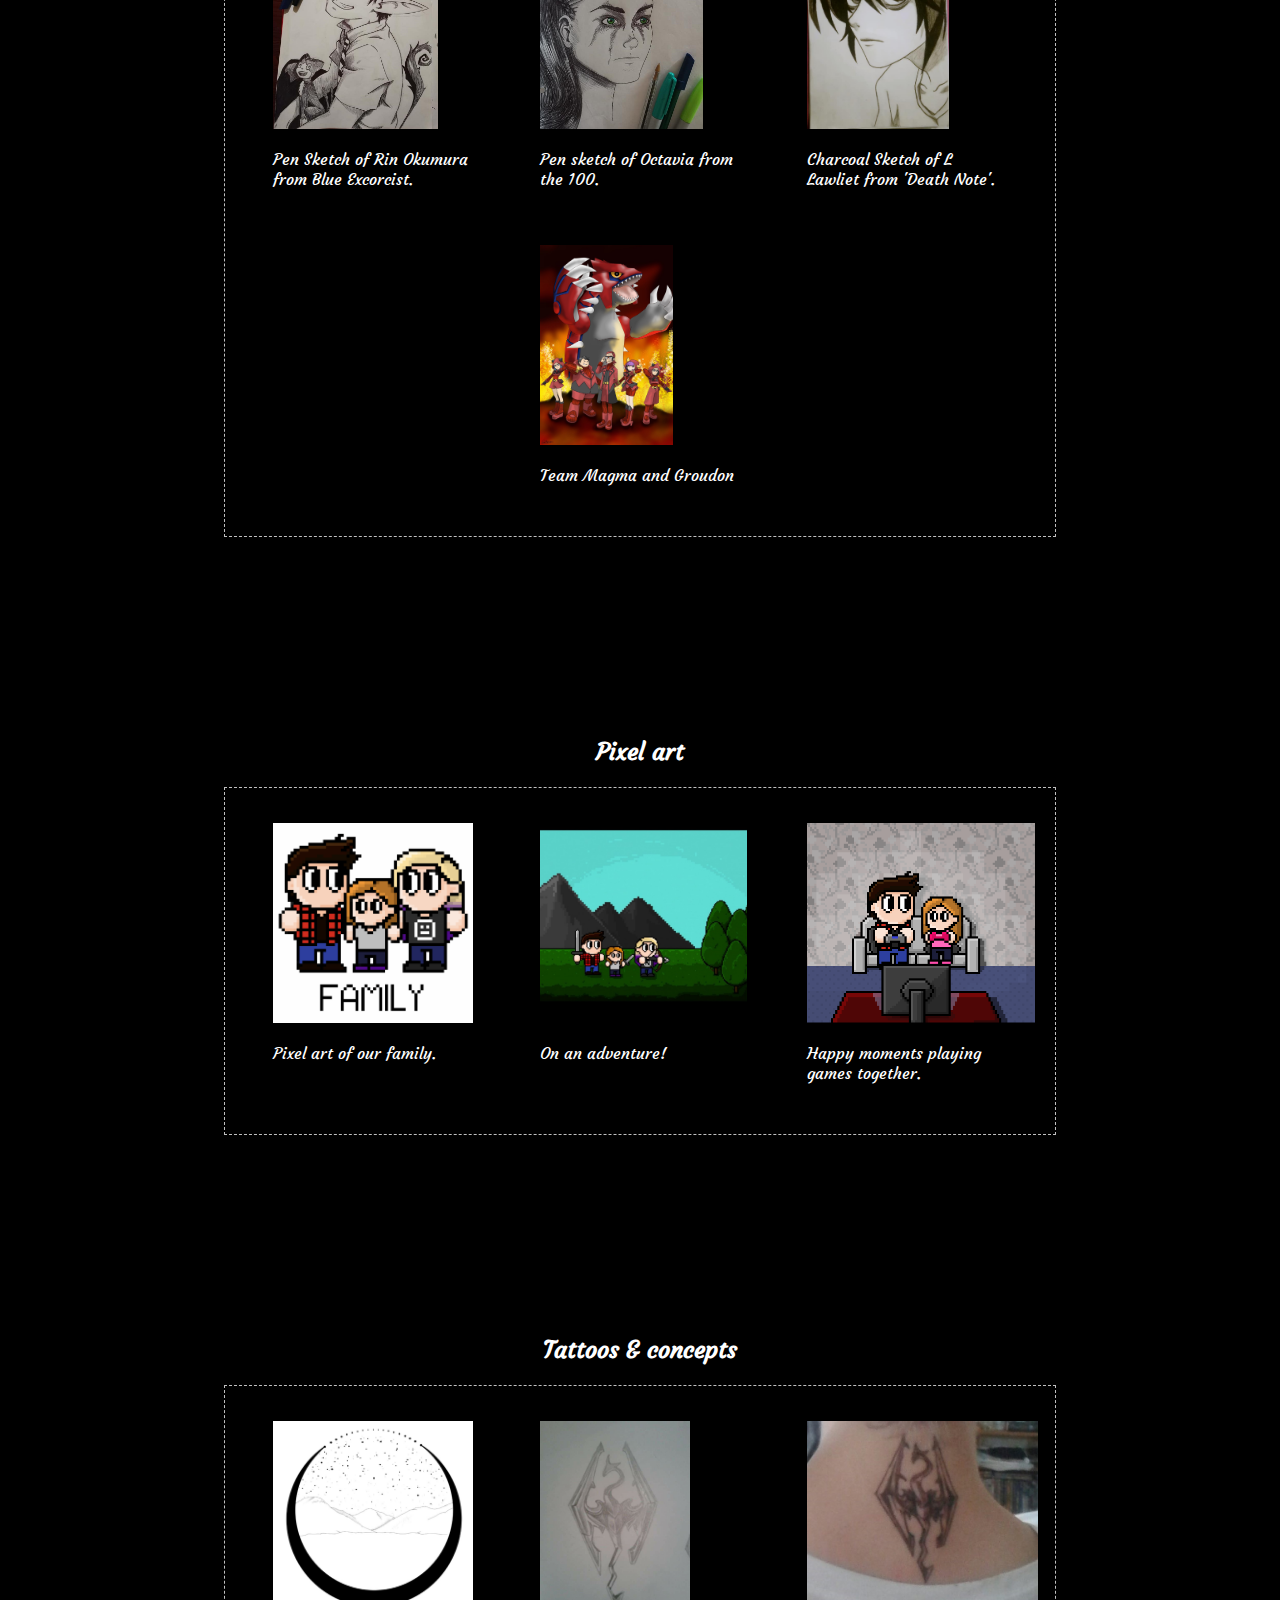
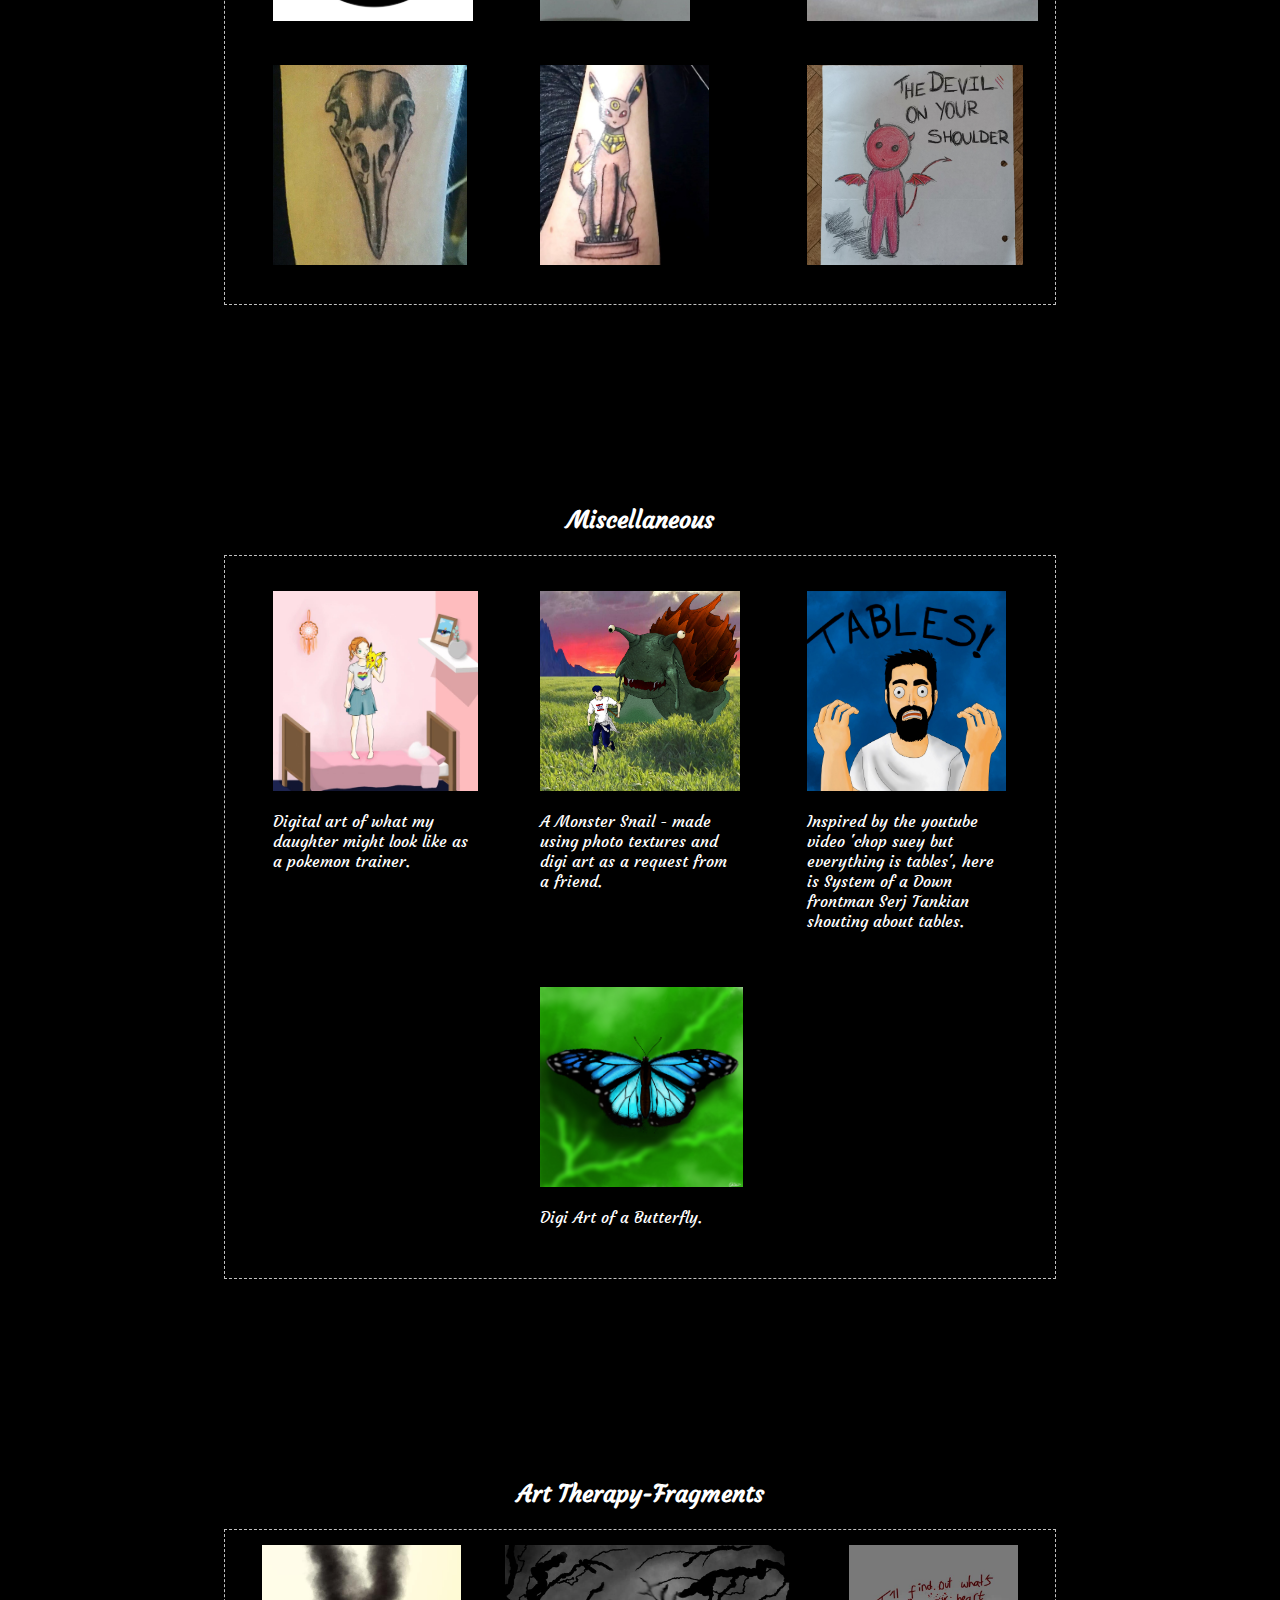
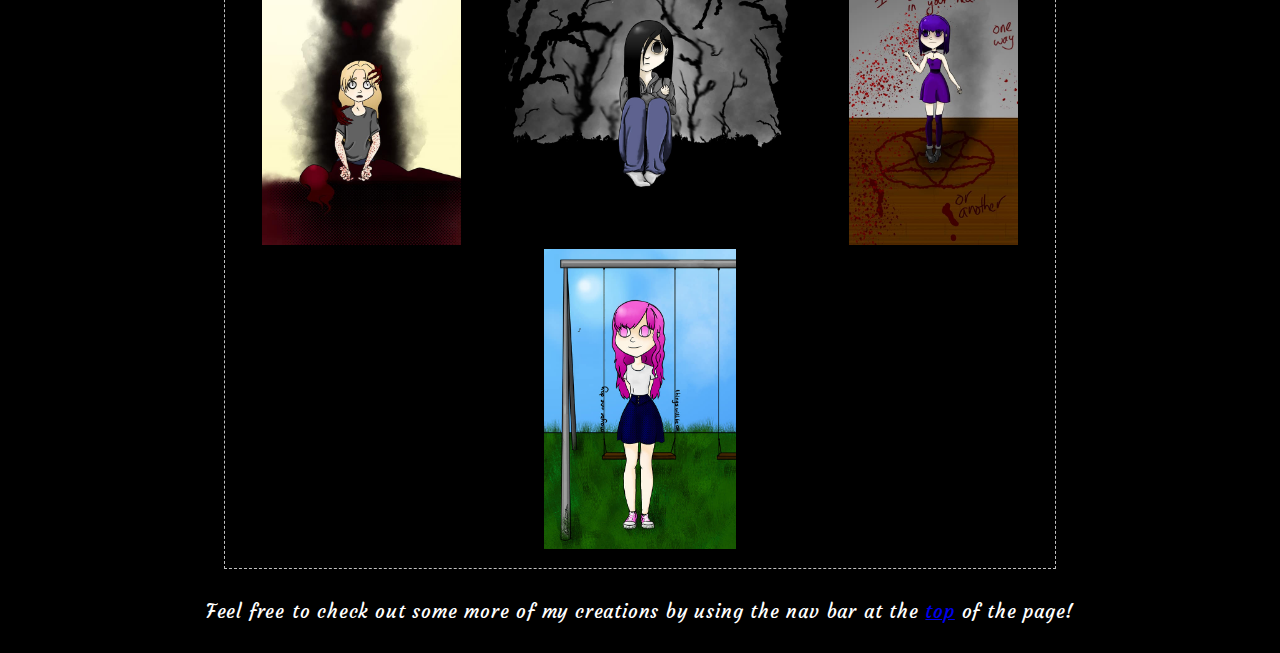
==== commit ce12c9f5: "Added new photos and 1 new category" ====
--- a/art.html
+++ b/art.html
@@ -40,6 +40,14 @@
                     <p>Pencil sketch of the Seelie Queen from Shadowhunters. White paint used for small highlight detailing.</p>
                 </div>
                 <div class="proj">
+                    <img src="chanchan.png">
+                    <p>Digital Pop art</p>
+                </div>
+                <div class="proj">
+                    <img src="jackjack.png">
+                    <p>Digital art in Spiderman style</p>
+                </div>
+                <div class="proj">
                     <img src="redhead.jpg">
                     <p>Experimenting with different digital art styles.</p>
                 </div>
@@ -77,7 +85,10 @@
                     <img src="mononoke.jpg">
                     <p>Digital Art of Princess Mononoke and Moro from the Studio Ghibli movie 'Princess Mononoke'.</p>
                 </div>
-                
+                <div class="proj">
+                    <img src="bobbob.png">
+                    <p>Digital art of Bob Marley</p>
+                </div>
                 <div class="proj">
                     <img src="kingdomhearts.jpg">
                     <p>Pencil sketch of Sora from Kingdom Hearts</p>
@@ -101,36 +112,49 @@
             </div>
         </div>
         <div>
-            <h2>Tattoos & concepts</h2>
-            <div class="projects">
-                <div class="proj">
-                    <img src="mountains.jpg">
-                </div>
-                <div class="proj">
-                    <img src="skyrim.jpg">
-                </div>
-                <div class="proj">
-                    <img src="skyrimtat.jpg">
-                </div>
-                <div class="proj">
-                    <img src="skull.jpg">
-                </div>
-                <div class="proj">
-                    <img src="umbreontat.jpg">
-                </div>
-                <div class="proj">
-                    <img src="devil.jpg">
-                </div>
-            </div>
-        </div>
-        <div>
-            <h2>Miscellaneous</h2>
+            <h2>Pixel art</h2>
             <div class="projects">
                 <div class="proj">
                     <img src="pixelfamily.png">
                     <p>Pixel art of our family.</p>
                 </div>
                 <div class="proj">
+                    <img src="pixelAdventure.jpg">
+                    <p>On an adventure!</p>
+                </div>
+                <div class="proj">
+                    <img src="gaming.png">
+                    <p>Happy moments playing games together.</p>
+                </div>
+            </div>
+        </div>
+        <div>
+            <h2>Tattoos & concepts</h2>
+            <div class="projects">
+                <div class="proj">
+                    <img src="mountains.jpg">
+                </div>
+                <div class="proj">
+                    <img src="skyrim.jpg">
+                </div>
+                <div class="proj">
+                    <img src="skyrimtat.jpg">
+                </div>
+                <div class="proj">
+                    <img src="skull.jpg">
+                </div>
+                <div class="proj">
+                    <img src="umbreontat.jpg">
+                </div>
+                <div class="proj">
+                    <img src="devil.jpg">
+                </div>
+            </div>
+        </div>
+        <div>
+            <h2>Miscellaneous</h2>
+            <div class="projects">
+                <div class="proj">
                     <img src="kiddotrainer.jpg">
                     <p>Digital art of what my daughter might look like as a pokemon trainer.</p>
                 </div>
@@ -145,10 +169,6 @@
                 <div class="proj">
                     <img src="butterfly.jpg">
                     <p>Digi Art of a Butterfly.</p>
-                </div>
-                <div class="proj">
-                    <img src="pixelAdventure.jpg">
-                    <p>Pixel art of our family on an adventure!</p>
                 </div>
             </div>            
         </div>
